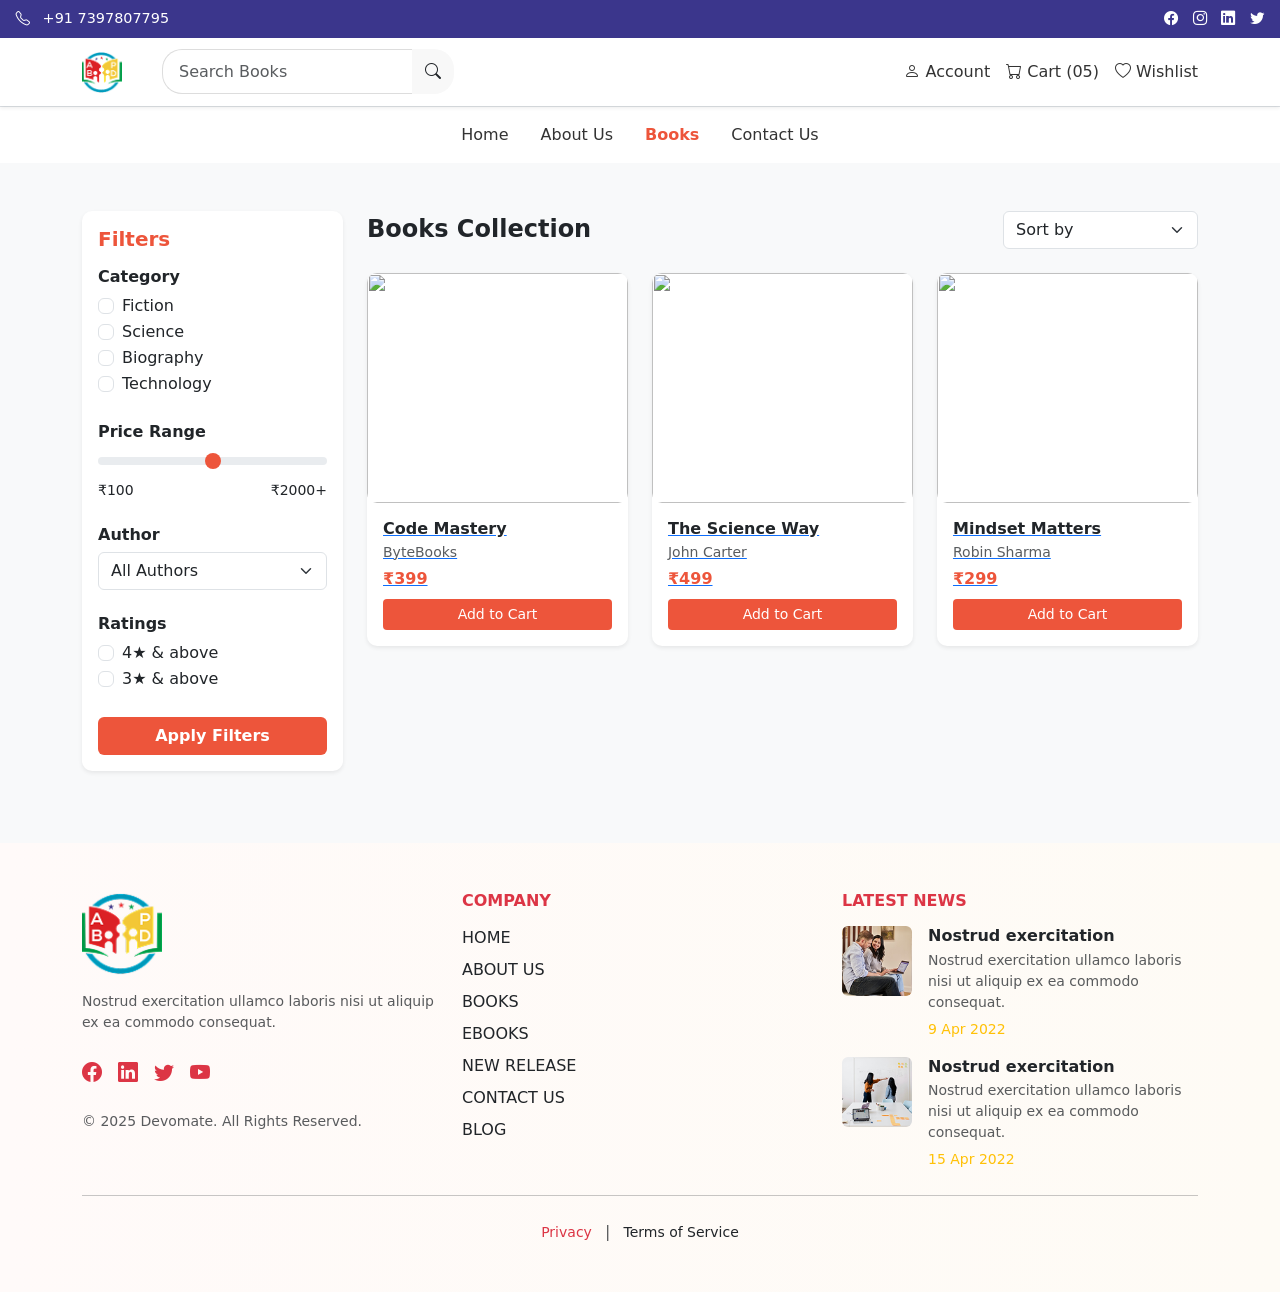
==== QuanLyBanSach/wwwroot/LayoutBook/books.html @ 17de1992 "Lan dau day code" ====
<!-- License ID: DEVOMATE-SRC-20260316-CTGAOVDUG8 | kienduy1221@gmail.com | 2026-03-16 18:17:28 -->
<!DOCTYPE html>
<html lang="en">

<head>
  <meta charset="UTF-8">
  <meta name="viewport" content="width=device-width, initial-scale=1.0">
  <title>Book Store Sections</title>
  <link href="https://cdn.jsdelivr.net/npm/bootstrap@5.3.3/dist/css/bootstrap.min.css" rel="stylesheet">

  <link rel="stylesheet" href="css/style.css">
</head>

<body>

  <!-- Section 1: Top Bar -->
  <div class="top-bar text-white py-2 px-3 d-flex justify-content-between align-items-center">
    <div><i class="bi bi-telephone me-2"></i> +91 7397807795</div>
    <div class="social-icons">
      <a href="#"><i class="bi bi-facebook"></i></a>
      <a href="#"><i class="bi bi-instagram"></i></a>
      <a href="#"><i class="bi bi-linkedin"></i></a>
      <a href="#"><i class="bi bi-twitter"></i></a>
    </div>
  </div>

  <!-- Section 2: Navbar -->
  <nav class="navbar navbar-expand-lg navbar-light bg-white shadow-sm">
    <div class="container">
      <!-- Row 1 -->
      <a class="navbar-brand d-flex align-items-center" href="#">
        <img src="images/sample logo 1.png" class="me-2" alt="" srcset="" width="40px">

      </a>

      <form class="d-none d-md-flex me-auto ms-3 search-bar">
        <input class="form-control" type="search" placeholder="Search Books" />
        <button class="btn" type="submit"><i class="bi bi-search"></i></button>
      </form>

      <div class="d-flex align-items-center gap-3">
        <a href="my-account.html" class="nav-link"><i class="bi bi-person"></i> Account</a>
        <a href="cart.html" class="nav-link"><i class="bi bi-cart"></i> Cart (05)</a>
        <a href="wishlist.html" class="nav-link"><i class="bi bi-heart"></i> Wishlist</a>
      </div>

      <button class="navbar-toggler" type="button" data-bs-toggle="collapse" data-bs-target="#navLinks">
        <span class="navbar-toggler-icon"></span>
      </button>
    </div>
  </nav>

  <!-- Row 2: Nav Links -->
  <div class="nav-links border-top">
    <div class="container">
      <ul class="nav justify-content-center py-2">
        <li class="nav-item"><a class="nav-link" href="index.html">Home</a></li>
        <li class="nav-item"><a class="nav-link" href="about.html">About Us</a></li>
        <li class="nav-item"><a class="nav-link active" href="books.html">Books</a></li>
        <li class="nav-item"><a class="nav-link" href="contact.html">Contact Us</a></li>

      </ul>
    </div>
  </div>



  <!-- Books Section -->
  <section class="books-section py-5 bg-light">
    <div class="container">
      <div class="row">
        <!-- Sidebar Filters -->
        <div class="col-lg-3 mb-4">
          <div class="card border-0 shadow-sm p-3">
            <h5 class="fw-bold mb-3 text-orange">Filters</h5>

            <!-- Category Filter -->
            <div class="mb-4">
              <h6 class="fw-semibold mb-2">Category</h6>
              <div class="form-check">
                <input class="form-check-input" type="checkbox" value="" id="cat1">
                <label class="form-check-label" for="cat1">Fiction</label>
              </div>
              <div class="form-check">
                <input class="form-check-input" type="checkbox" value="" id="cat2">
                <label class="form-check-label" for="cat2">Science</label>
              </div>
              <div class="form-check">
                <input class="form-check-input" type="checkbox" value="" id="cat3">
                <label class="form-check-label" for="cat3">Biography</label>
              </div>
              <div class="form-check">
                <input class="form-check-input" type="checkbox" value="" id="cat4">
                <label class="form-check-label" for="cat4">Technology</label>
              </div>
            </div>

            <!-- Price Filter -->
            <div class="mb-4">
              <h6 class="fw-semibold mb-2">Price Range</h6>
              <input type="range" class="form-range" min="100" max="2000" step="50" id="priceRange">
              <div class="d-flex justify-content-between">
                <small>₹100</small>
                <small>₹2000+</small>
              </div>
            </div>

            <!-- Author Filter -->
            <div class="mb-4">
              <h6 class="fw-semibold mb-2">Author</h6>
              <select class="form-select">
                <option>All Authors</option>
                <option>J.K. Rowling</option>
                <option>Stephen King</option>
                <option>Robin Sharma</option>
                <option>Agatha Christie</option>
              </select>
            </div>

            <!-- Rating Filter -->
            <div class="mb-4">
              <h6 class="fw-semibold mb-2">Ratings</h6>
              <div class="form-check">
                <input class="form-check-input" type="radio" name="rating" id="rate4">
                <label class="form-check-label" for="rate4">4★ & above</label>
              </div>
              <div class="form-check">
                <input class="form-check-input" type="radio" name="rating" id="rate3">
                <label class="form-check-label" for="rate3">3★ & above</label>
              </div>
            </div>

            <button class="btn text-white w-100 fw-semibold" style="background-color:#ED553B;">Apply Filters</button>
          </div>
        </div>

        <!-- Book List -->
        <div class="col-lg-9">
          <div class="d-flex justify-content-between align-items-center mb-4">
            <h4 class="fw-bold mb-0">Books Collection</h4>
            <select class="form-select w-auto">
              <option>Sort by</option>
              <option>Price: Low to High</option>
              <option>Price: High to Low</option>
              <option>Newest First</option>
            </select>
          </div>

          <div class="row gy-4">
            <!-- Book Card -->
            <div class="col-md-4">
              <a href="books-detail.html">
                <div class="card border-0 shadow-sm book-card">
                  <img src="https://images.unsplash.com/photo-1544716278-ca5e3f4abd8c?w=400"
                    class="card-img-top rounded-top" alt="">
                  <div class="card-body">
                    <h6 class="fw-bold mb-1">Code Mastery</h6>
                    <p class="text-muted small mb-1">ByteBooks</p>
                    <p class="fw-semibold text-orange mb-2">₹399</p>
                    <button class="btn btn-sm text-white w-100" style="background-color:#ED553B;">Add to Cart</button>
                  </div>
                </div>
              </a>
            </div>

            <div class="col-md-4">
              <a href="books-detail.html">
                <div class="card border-0 shadow-sm book-card">
                  <img src="https://images.unsplash.com/photo-1581090700227-1e37b190418e?w=400"
                    class="card-img-top rounded-top" alt="">
                  <div class="card-body">
                    <h6 class="fw-bold mb-1">The Science Way</h6>
                    <p class="text-muted small mb-1">John Carter</p>
                    <p class="fw-semibold text-orange mb-2">₹499</p>
                    <button class="btn btn-sm text-white w-100" style="background-color:#ED553B;">Add to Cart</button>
                  </div>
                </div>
              </a>
            </div>

            <div class="col-md-4">
              <a href="books-detail.html">
                <div class="card border-0 shadow-sm book-card">
                  <img src="https://images.unsplash.com/photo-1522202176988-66273c2fd55f?w=400"
                    class="card-img-top rounded-top" alt="">
                  <div class="card-body">
                    <h6 class="fw-bold mb-1">Mindset Matters</h6>
                    <p class="text-muted small mb-1">Robin Sharma</p>
                    <p class="fw-semibold text-orange mb-2">₹299</p>
                    <button class="btn btn-sm text-white w-100" style="background-color:#ED553B;">Add to Cart</button>
                  </div>
                </div>
              </a>
            </div>
            <!-- Add more book cards as needed -->
          </div>
        </div>
      </div>
    </div>
  </section>



  <!-- ===== Footer Section Start ===== -->
  <footer class="py-5" style="background: linear-gradient(90deg, #fffaf9, #fefbf5);">
    <div class="container">
      <div class="row gy-4">
        <!-- Logo & Description -->
        <div class="col-md-4">
          <div class="d-flex align-items-center mb-3">
            <img src="images/sample logo 1.png" alt="Logo" width="80">
          </div>
          <p class="text-muted small mb-4">
            Nostrud exercitation ullamco laboris nisi ut aliquip ex ea commodo consequat.
          </p>
          <div class="d-flex gap-3">
            <a href="#" class="text-danger fs-5"><i class="bi bi-facebook"></i></a>
            <a href="#" class="text-danger fs-5"><i class="bi bi-linkedin"></i></a>
            <a href="#" class="text-danger fs-5"><i class="bi bi-twitter"></i></a>
            <a href="#" class="text-danger fs-5"><i class="bi bi-youtube"></i></a>
          </div>
          <p class="text-muted small mt-4 mb-0">© 2025 Devomate. All Rights Reserved.</p>
        </div>

        <!-- Company Links -->
        <div class="col-md-4">
          <h6 class="fw-bold text-danger mb-3">COMPANY</h6>
          <ul class="list-unstyled">
            <li><a href="#" class="text-dark text-decoration-none d-block mb-2">HOME</a></li>
            <li><a href="#" class="text-dark text-decoration-none d-block mb-2">ABOUT US</a></li>
            <li><a href="#" class="text-dark text-decoration-none d-block mb-2">BOOKS</a></li>
            <li><a href="#" class="text-dark text-decoration-none d-block mb-2">EBOOKS</a></li>
            <li><a href="#" class="text-dark text-decoration-none d-block mb-2">NEW RELEASE</a></li>
            <li><a href="#" class="text-dark text-decoration-none d-block mb-2">CONTACT US</a></li>
            <li><a href="#" class="text-dark text-decoration-none d-block">BLOG</a></li>
          </ul>
        </div>

        <!-- Latest News -->
        <div class="col-md-4">
          <h6 class="fw-bold text-danger mb-3">LATEST NEWS</h6>

          <!-- News item 1 -->
          <div class="d-flex mb-3">
            <img src="images/news1.png" alt="News 1" class="rounded me-3" width="70" height="70">
            <div>
              <h6 class="fw-semibold text-dark mb-1">Nostrud exercitation</h6>
              <p class="text-muted small mb-1">Nostrud exercitation ullamco laboris nisi ut aliquip ex ea
                commodo consequat.</p>
              <small class="text-warning">9 Apr 2022</small>
            </div>
          </div>

          <!-- News item 2 -->
          <div class="d-flex">
            <img src="images/news2.png" alt="News 2" class="rounded me-3" width="70" height="70">
            <div>
              <h6 class="fw-semibold text-dark mb-1">Nostrud exercitation</h6>
              <p class="text-muted small mb-1">Nostrud exercitation ullamco laboris nisi ut aliquip ex ea
                commodo consequat.</p>
              <small class="text-warning">15 Apr 2022</small>
            </div>
          </div>
        </div>
      </div>

      <hr class="my-4">

      <!-- Bottom Links -->
      <div class="text-center">
        <a href="#" class="text-danger small text-decoration-none">Privacy</a>
        <span class="text-muted mx-2">|</span>
        <a href="#" class="text-dark small text-decoration-none">Terms of Service</a>
      </div>
    </div>
  </footer>
  <!-- ===== Footer Section End ===== -->

  <!-- Bootstrap Icons CDN -->
  <link rel="stylesheet" href="https://cdn.jsdelivr.net/npm/bootstrap-icons@1.11.1/font/bootstrap-icons.css">



  <!-- JS -->
  <script src="https://cdn.jsdelivr.net/npm/bootstrap@5.3.3/dist/js/bootstrap.bundle.min.js"></script>
  <script src="js/script.js"></script>

</body>

</html>
---- QuanLyBanSach/wwwroot/LayoutBook/css/style.css ----
/* License ID: DEVOMATE-SRC-20260316-CTGAOVDUG8 | kienduy1221@gmail.com | 2026-03-16 18:17:28 */
   :root {
       --themeColor: #ED553B
   }

   /* Top bar */
   .top-bar {
       background-color: #3b368c;
       font-size: 0.9rem;
   }

   .top-bar .social-icons a {
       color: #fff;
       margin-left: 10px;
       text-decoration: none;
   }

   /* Logo Circle */
   .logo-circle {
       width: 40px;
       height: 40px;
       border-radius: 50%;
       background-color: #ddd;
   }

   /* Navbar */
   .search-bar input {
       border-radius: 20px 0 0 20px;
       border-right: none;
   }

   .search-bar button {
       border-radius: 0 20px 20px 0;
       background-color: #f8f8f8;
   }

   .nav-link.active {
       color: var(--themeColor) !important;
       font-weight: 600;
   }

   .nav-link {
       color: #333 !important;
   }

   /* Hero Section */
   .hero-text h2 {
       color: #3b368c;
   }

   .hero-books .book-img {
       width: 120px;
       height: 180px;
       object-fit: cover;
       box-shadow: 0 4px 10px rgba(59, 54, 140, 0.3);
       transition: transform 0.3s;
   }

   .hero-books .book-img:hover {
       transform: scale(1.05);
   }

   @media (max-width: 767px) {
       .search-bar {
           display: none;
       }

       .hero-books {
           justify-content: center;
       }

       .hero-text {
           text-align: center;
       }
   }


   /* Carousel indicators custom color */
   .carousel-indicators [data-bs-target] {
       background-color: var(--themeColor);
       /* Your orange */
   }

   .carousel-indicators .active {
       background-color: var(--themeColor);
   }

   /* Optional: smooth rounded indicators */
   .carousel-indicators [data-bs-target] {
       width: 10px;
       height: 10px;
       border-radius: 50%;
   }

   /* Optional: add image shadow */
   .carousel-inner img {
       object-fit: cover;
       box-shadow: 0 5px 20px rgba(0, 0, 0, 0.1);
   }




   /* Categories Section */

   .text-orange {
       color: var(--themeColor);
   }

   /* Category Section */
   .categories-section {
       background-color: #fff;
   }

   .category-card {
       border-radius: 12px;
       transition: all 0.3s ease;
       box-shadow: 0 2px 10px rgba(0, 0, 0, 0.05);
   }

   .category-card:hover {
       transform: translateY(-5px);
       box-shadow: 0 6px 18px rgba(0, 0, 0, 0.1);
   }

   .arrow-btn {
       width: 40px;
       height: 40px;
       font-size: 18px;
       display: flex;
       justify-content: center;
       align-items: center;
       transition: 0.3s;
   }

   .btn-primary {
       background-color: var(--themeColor);
       border-color: var(--themeColor);
   }

   .btn-outline-primary {
       border-color: var(--themeColor);
       color: var(--themeColor);
   }

   .btn-outline-primary:hover {
       background-color: var(--themeColor);
       color: #fff;
   }

   .arrow-btn.btn-primary:hover {
       opacity: 0.85;
   }


   /* EBookSection  */

   .text-orange {
       color: var(--themeColor);
   }

   /* eBook Section */
   .ebook-section {
       background: linear-gradient(to right, #FCECEC 50%, #F6FFFE 100%);
   }

   .ebook-section h2 {
       line-height: 1.4;
   }

   .btn-primary {
       background-color: var(--themeColor);
       border-color: var(--themeColor);
   }

   .btn-primary:hover {
       opacity: 0.9;
       background-color: #e24b31;
       border-color: #e24b31;
   }

   .form-control {
       border: 1px solid #ddd;
       padding: 0.6rem 1rem;
       min-width: 250px;
       background-color: #fff;
   }

   @media (max-width: 767px) {
       .ebook-section {
           text-align: center;
           background: linear-gradient(to bottom, #FCECEC 100%, #F6FFFE 100%);
       }

       .ebook-section form {
           justify-content: center;
       }
   }



   /* New Release Book section */

   .text-orange {
       color: var(--themeColor);
   }

   .new-release-section {
       background-color: #fff;
   }

   .book-carousel-wrapper {
       overflow: hidden;
   }

   .book-carousel {
       transition: transform 0.5s ease;
   }

   .book-card {
       flex: 0 0 calc(25% - 1rem);
       box-shadow: 0 2px 6px rgba(0, 0, 0, 0.1);
       border-radius: 10px;
       overflow: hidden;
   }

   .book-card img {
       height: 230px;
       object-fit: cover;
   }

   .indicator {
       width: 12px;
       height: 12px;
       border-radius: 50%;
       background: #ddd;
       margin: 0 5px;
       transition: background 0.3s;
   }

   .indicator.active {
       background: var(--themeColor);
   }

   @media (max-width: 992px) {
       .book-card {
           flex: 0 0 calc(50% - 1rem);
       }
   }

   @media (max-width: 576px) {
       .book-card {
           flex: 0 0 calc(100% - 1rem);
       }
   }



   /* Offer Section */
   .offer-section {
       background: #fff7f7;
       border-radius: 16px;
       padding: 2rem;
       margin: 2rem auto;
       max-width: 1100px;
       box-shadow: 0 4px 10px rgba(0, 0, 0, 0.05);
   }

   .offer-img {
       width: 100%;
       border-radius: 12px;
   }

   .offer-text h2 {
       font-weight: 600;
       color: #222;
   }

   .offer-text p {
       color: #222;
       margin-bottom: 1rem;
   }

   .timer {
       font-weight: 600;
       color: #DB4444;
       display: flex;
       gap: 1.5rem;
       margin-top: 0.5rem;
   }

   .timer span {
       color: #222;
       display: block;
       font-size: 0.8rem;
       font-weight: 400;
   }

   /* Newsletter Section */
   .newsletter-section {
       padding: 3rem 1rem;
       background-color: #f9f9f9;
       text-align: center;
   }

   .newsletter-section h3 {
       font-weight: 600;
       margin-bottom: 1rem;
   }

   .newsletter-section p {
       color: #222;
       max-width: 500px;
       margin: 0 auto 1.5rem;
   }

   .newsletter-input {
       display: flex;
       justify-content: center;
       align-items: center;
       gap: 10px;
       flex-wrap: wrap;
   }

   .newsletter-input input {
       width: 300px;
       padding: 10px 15px;
       border: 1px solid #ccc;
       border-radius: 8px;
       outline: none;
       transition: border 0.3s;
   }

   .newsletter-input input:focus {
       border-color: #DB4444;
   }

   .newsletter-input button {
       background-color: #DB4444;
       color: #fff;
       border: none;
       padding: 10px 20px;
       border-radius: 8px;
       font-weight: 500;
       cursor: pointer;
       transition: background 0.3s;
   }

   .newsletter-input button:hover {
       background-color: #c13c3c;
   }

   @media (max-width: 768px) {
       .offer-section {
           text-align: center;
       }
   }



   /* features section */
   .featured-section {
       background: linear-gradient(90deg, #fff7f7 0%, #f5f5f5 100%);
   }

   .featured-section img {
       max-width: 80%;
       border-radius: 12px;
       transition: transform 0.3s ease;
   }

   .featured-section img:hover {
       transform: scale(1.05);
   }

   .featured-section h2 {
       color: #222;
   }

   .featured-section .btn-dark {
       background-color: #333;
       border: none;
       transition: 0.3s;
   }

   .featured-section .btn-dark:hover {
       background-color: #DB4444;
       color: #fff;
   }










   .section-title {
       border-left: 5px solid var(--themeColor);
       padding-left: 10px;
       margin-bottom: 20px;
       font-weight: 600;
   }

   .btn-theme {
       background-color: var(--themeColor);
       color: #fff;
       border: none;
   }

   .btn-theme:hover {
       background-color: #d94a32;
       color: #fff;
   }

   .card-img-top {
       border-radius: 10px;
       height: 180px;
       object-fit: cover;
   }

   .book-card {
       transition: 0.3s;
   }

   .book-card:hover {
       transform: translateY(-5px);
   }




   .about-section {
  display: flex;
  align-items: center;
  background-color: #fff;
}

.about-section img {
  object-fit: cover;
  transition: transform 0.4s ease, box-shadow 0.4s ease;
}

.about-section img:hover {
  transform: scale(1.03);
  box-shadow: 0 10px 25px rgba(0, 0, 0, 0.2);
}

.about-section h2 {
  font-size: 2rem;
}

@media (max-width: 768px) {
  .about-section {
    text-align: center;
  }

  .about-section h2 {
    font-size: 1.7rem;
  }

  .about-section p {
    font-size: 0.95rem;
  }

  .about-section img {
    margin-bottom: 1.5rem;
  }
}



.text-orange {
  color: #ED553B !important;
}

.contact-section .form-control {
  border-radius: 8px;
  box-shadow: none;
  border: 1px solid #ddd;
  transition: 0.3s ease;
}

.contact-section .form-control:focus {
  border-color: #ED553B;
  box-shadow: 0 0 5px rgba(237, 85, 59, 0.3);
}

.contact-section .btn:hover {
  background-color: #c9442d;
}






.text-orange {
  color: #ED553B !important;
}

.books-section .card {
  border-radius: 10px;
  transition: 0.3s ease;
}

.books-section .card:hover {
  transform: translateY(-4px);
  box-shadow: 0 8px 20px rgba(0, 0, 0, 0.1);
}

.books-section .form-select,
.books-section .form-check-input {
  border-radius: 6px;
  box-shadow: none;
}

.books-section .form-select:focus,
.books-section .form-check-input:focus {
  border-color: #ED553B;
  box-shadow: 0 0 5px rgba(237, 85, 59, 0.3);
}

.books-section .form-range::-webkit-slider-thumb {
  background-color: #ED553B;
}



.text-orange {
  color: #ED553B !important;
}

.book-details img {
  border-radius: 12px;
  transition: transform 0.3s ease;
}

.book-details img:hover {
  transform: scale(1.02);
}

.book-details ul li {
  margin-bottom: 8px;
  font-size: 0.95rem;
}

.book-details .card {
  border-radius: 10px;
  transition: all 0.3s ease;
}

.book-details .card:hover {
  transform: translateY(-4px);
  box-shadow: 0 8px 20px rgba(0, 0, 0, 0.1);
}
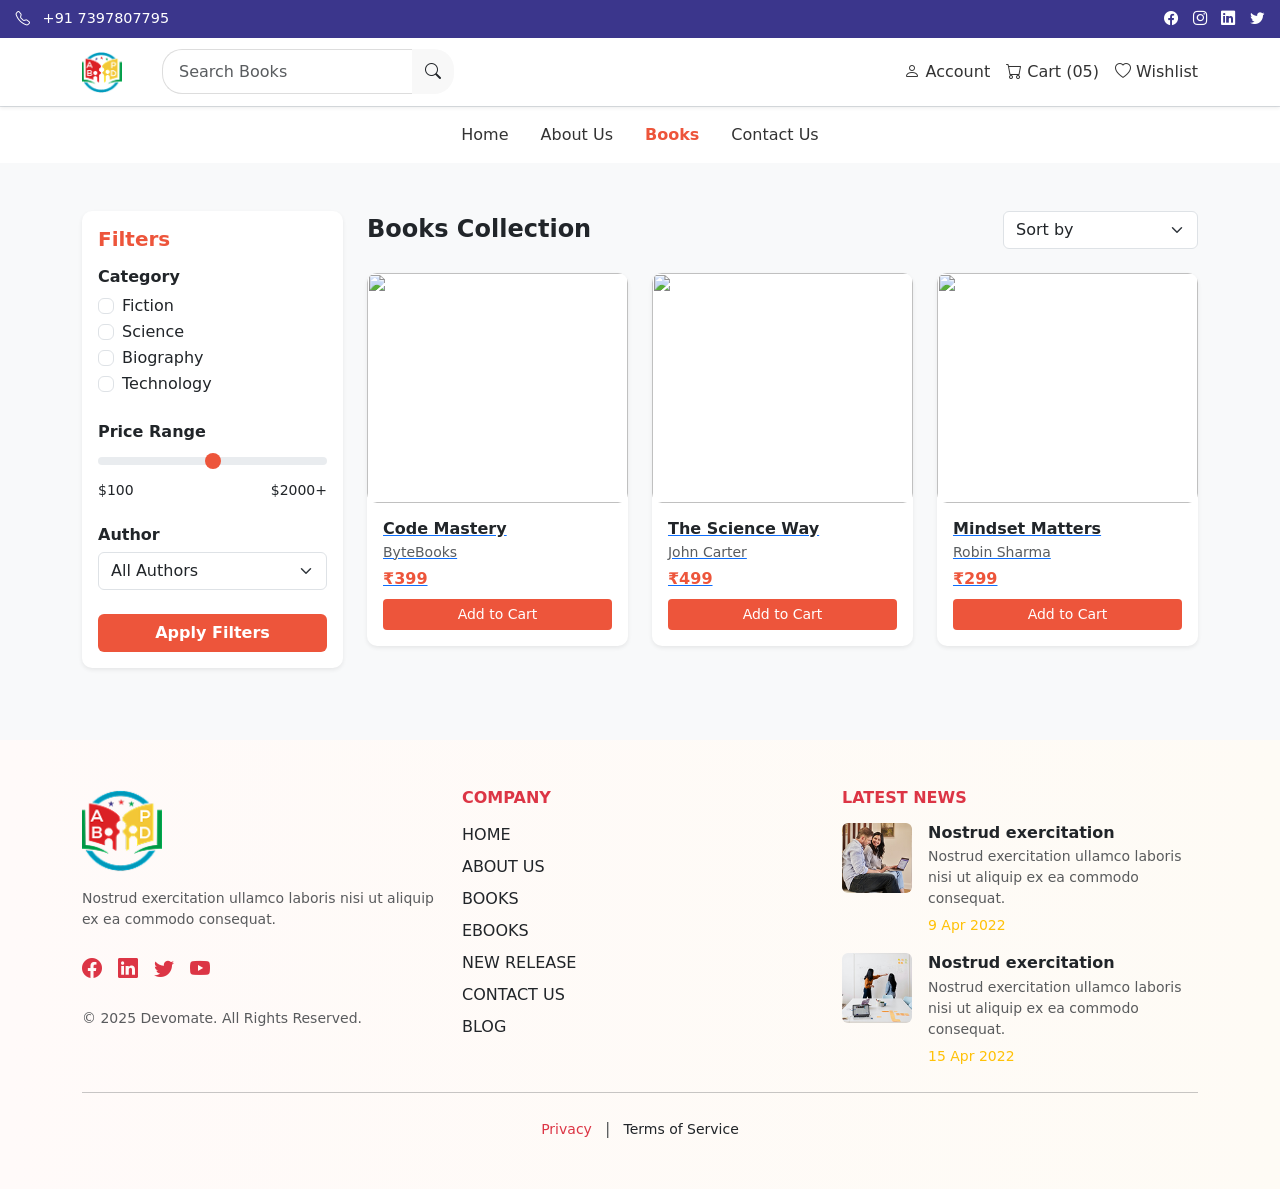
==== commit 0c164b15: "da hoan thanh trang sach" ====
--- a/QuanLyBanSach/wwwroot/LayoutBook/books.html
+++ b/QuanLyBanSach/wwwroot/LayoutBook/books.html
@@ -100,8 +100,8 @@
               <h6 class="fw-semibold mb-2">Price Range</h6>
               <input type="range" class="form-range" min="100" max="2000" step="50" id="priceRange">
               <div class="d-flex justify-content-between">
-                <small>₹100</small>
-                <small>₹2000+</small>
+                <small>$100</small>
+                <small>$2000+</small>
               </div>
             </div>
 
@@ -118,7 +118,7 @@
             </div>
 
             <!-- Rating Filter -->
-            <div class="mb-4">
+            <!--<div class="mb-4">
               <h6 class="fw-semibold mb-2">Ratings</h6>
               <div class="form-check">
                 <input class="form-check-input" type="radio" name="rating" id="rate4">
@@ -128,7 +128,7 @@
                 <input class="form-check-input" type="radio" name="rating" id="rate3">
                 <label class="form-check-label" for="rate3">3★ & above</label>
               </div>
-            </div>
+            </div>-->
 
             <button class="btn text-white w-100 fw-semibold" style="background-color:#ED553B;">Apply Filters</button>
           </div>
